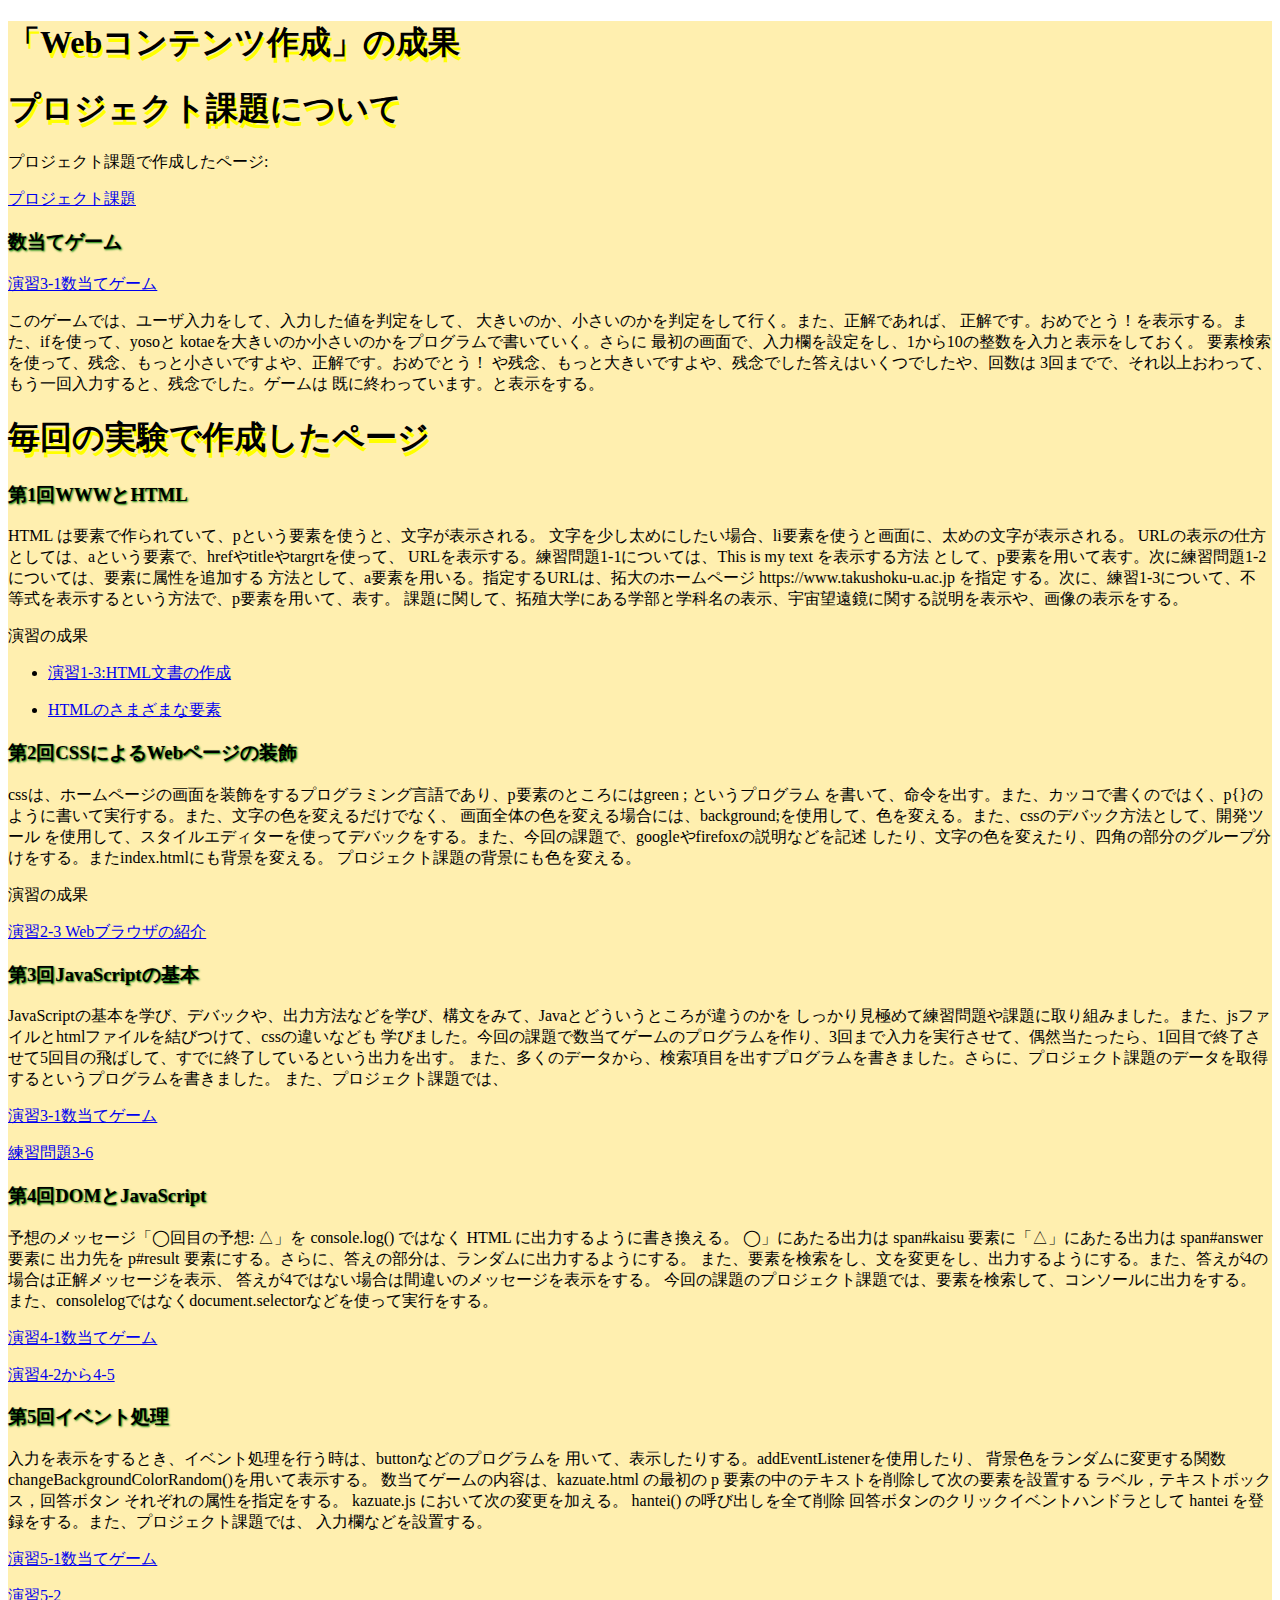
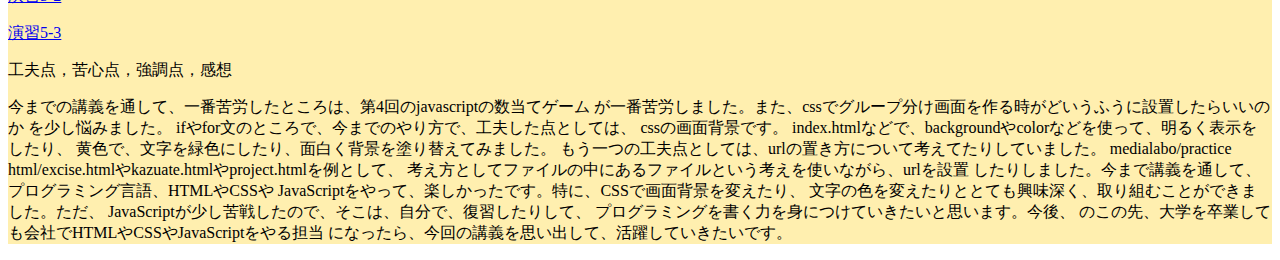
==== index.html @ f4e851ad "ファイル設置" ====
<!DOCTYPE html>
<html>
  <head>
    <meta charset="utf-8">
    <title><h1>「Webコンテンツ作成」の成果</h1></title>
    <link rel="stylesheet" href="style.css">
  </head>
  <body>
    <div>
    <h1>「Webコンテンツ作成」の成果</h1>
    <h1>プロジェクト課題について</h1>
    <p>プロジェクト課題で作成したページ:</p>
    <p><a href="project.html"
                title="./practice-html/project.html"
            target="_blank">プロジェクト課題</a></p>
            <h3>数当てゲーム</h3>
            <p><a href="kazuate.html"
              title="kazuate.html"
               target="_blank">演習3-1数当てゲーム</a></p>
               <p>このゲームでは、ユーザ入力をして、入力した値を判定をして、
                  大きいのか、小さいのかを判定をして行く。また、正解であれば、
                  正解です。おめでとう！を表示する。また、ifを使って、yosoと
                  kotaeを大きいのか小さいのかをプログラムで書いていく。さらに
                  最初の画面で、入力欄を設定をし、1から10の整数を入力と表示をしておく。
                  要素検索を使って、残念、もっと小さいですよや、正解です。おめでとう！
                  や残念、もっと大きいですよや、残念でした答えはいくつでしたや、回数は
                  3回までで、それ以上おわって、もう一回入力すると、残念でした。ゲームは
                  既に終わっています。と表示をする。
                  
               </p>
    <h1>毎回の実験で作成したページ</h1>
    
    <h3>第1回WWWとHTML</h3>
    <p>HTML は要素で作られていて、pという要素を使うと、文字が表示される。
      文字を少し太めにしたい場合、li要素を使うと画面に、太めの文字が表示される。
      URLの表示の仕方としては、aという要素で、hrefやtitleやtargrtを使って、
      URLを表示する。練習問題1-1については、This is my text を表示する方法
      として、p要素を用いて表す。次に練習問題1-2については、要素に属性を追加する
      方法として、a要素を用いる。指定するURLは、拓大のホームページ https://www.takushoku-u.ac.jp を指定
      する。次に、練習1-3について、不等式を表示するという方法で、p要素を用いて、表す。
      課題に関して、拓殖大学にある学部と学科名の表示、宇宙望遠鏡に関する説明を表示や、画像の表示をする。
    </p>
    <p>演習の成果</p>
    <ul>
         <li> <p><a href="practice-html/structure.html"
                title="./practice-html/structure.html"
            target="_blank">演習1-3:HTML文書の作成</a></p></li>
          <li>  <p><a href="practice-html/elements.html"
                title="./practice-html/elements.html"
                target="_blank">HTMLのさまざまな要素</a></p></li>
              </ul>
    <h3>第2回CSSによるWebページの装飾</h3>
<p>cssは、ホームページの画面を装飾をするプログラミング言語であり、p要素のところにはgreen ; というプログラム
  を書いて、命令を出す。また、カッコで書くのではく、p{}のように書いて実行する。また、文字の色を変えるだけでなく、
  画面全体の色を変える場合には、background;を使用して、色を変える。また、cssのデバック方法として、開発ツール
  を使用して、スタイルエディターを使ってデバックをする。また、今回の課題で、googleやfirefoxの説明などを記述
  したり、文字の色を変えたり、四角の部分のグループ分けをする。またindex.htmlにも背景を変える。
  プロジェクト課題の背景にも色を変える。
</p>
<p>演習の成果</p>
<p><a href="practice-css/browser-intro.html"
  title="./practice-css/browser-intro.html"
target="_blank">演習2-3 Webブラウザの紹介</a></p>
    <h3>第3回JavaScriptの基本</h3>
    <p>JavaScriptの基本を学び、デバックや、出力方法などを学び、構文をみて、Javaとどういうところが違うのかを
      しっかり見極めて練習問題や課題に取り組みました。また、jsファイルとhtmlファイルを結びつけて、cssの違いなども
      学びました。今回の課題で数当てゲームのプログラムを作り、3回まで入力を実行させて、偶然当たったら、1回目で終了させて5回目の飛ばして、すでに終了しているという出力を出す。
      また、多くのデータから、検索項目を出すプログラムを書きました。さらに、プロジェクト課題のデータを取得するというプログラムを書きました。
      また、プロジェクト課題では、
      </p>
    <p><a href="kazuate.html"
          title="kazuate.html"
           target="_blank">演習3-1数当てゲーム</a></p>
           <p><a href="practice.js/obj-practice.html"
                  title="practice.js/obj-practice.html"
                   target="_blank">練習問題3-6</a></p>
    <h3>第4回DOMとJavaScript</h3>
<p>予想のメッセージ「◯回目の予想: △」を console.log() ではなく HTML に出力するように書き換える。
  ◯」にあたる出力は span#kaisu 要素に「△」にあたる出力は span#answer 要素に
出力先を p#result 要素にする。さらに、答えの部分は、ランダムに出力するようにする。
また、要素を検索をし、文を変更をし、出力するようにする。また、答えが4の場合は正解メッセージを表示、
答えが4ではない場合は間違いのメッセージを表示をする。
今回の課題のプロジェクト課題では、要素を検索して、コンソールに出力をする。
また、consolelogではなくdocument.selectorなどを使って実行をする。
</p>
<p><a href="kazuate.html"
  title="kazuate.html"
  target="_blank">演習4-1数当てゲーム</a></p>
  <p><a href="practice-dom/dom-exercise.html"
        title="practice-dom/dom-exercise.html"
        target="_blank">演習4-2から4-5</a></p>
    <h3>第5回イベント処理</h3>
    <p>入力を表示をするとき、イベント処理を行う時は、buttonなどのプログラムを
      用いて、表示したりする。addEventListenerを使用したり、
      背景色をランダムに変更する関数 changeBackgroundColorRandom()を用いて表示する。
      数当てゲームの内容は、kazuate.html の最初の p 要素の中のテキストを削除して次の要素を設置する
      ラベル，テキストボックス，回答ボタン
      それぞれの属性を指定をする。
      kazuate.js において次の変更を加える。
      hantei() の呼び出しを全て削除
      回答ボタンのクリックイベントハンドラとして hantei を登録をする。また、プロジェクト課題では、
      入力欄などを設置する。
      <p><a href="kazuate.html"
        title="kazuate.html"
        target="_blank">演習5-1数当てゲーム</a></p>
        <p><a href="practice-event/event-intro.html"
          title="practice-event/event-intro.html"
          target="_blank">演習5-2</a></p>
          <p><a href="practice-event/event-list.html"
            title="practice-event/event-list.html"
            target="_blank">演習5-3</a></p>
            <li>工夫点，苦心点，強調点，感想</li>
            <p>今までの講義を通して、一番苦労したところは、第4回のjavascriptの数当てゲーム
              が一番苦労しました。また、cssでグループ分け画面を作る時がどいうふうに設置したらいいのか
              を少し悩みました。
              ifやfor文のところで、今までのやり方で、工夫した点としては、
              cssの画面背景です。
              index.htmlなどで、backgroundやcolorなどを使って、明るく表示をしたり、
              黄色で、文字を緑色にしたり、面白く背景を塗り替えてみました。
              もう一つの工夫点としては、urlの置き方について考えてたりしていました。
              medialabo/practice html/excise.htmlやkazuate.htmlやproject.htmlを例として、
              考え方としてファイルの中にあるファイルという考えを使いながら、urlを設置
              したりしました。今まで講義を通して、プログラミング言語、HTMLやCSSや
              JavaScriptをやって、楽しかったです。特に、CSSで画面背景を変えたり、
              文字の色を変えたりととても興味深く、取り組むことができました。ただ、
              JavaScriptが少し苦戦したので、そこは、自分で、復習したりして、
              プログラミングを書く力を身につけていきたいと思います。今後、
              のこの先、大学を卒業しても会社でHTMLやCSSやJavaScriptをやる担当
              になったら、今回の講義を思い出して、活躍していきたいです。

            </p>
    </p>
  </div>
  </body>
</html>
---- style.css ----
h1 {
    text-shadow: yellow 2px 5px;
}
h3 {
    text-shadow: 1px 1px 2px green;
}
div {
	
	
	
	
	
	background-color: #ffefaf;
}
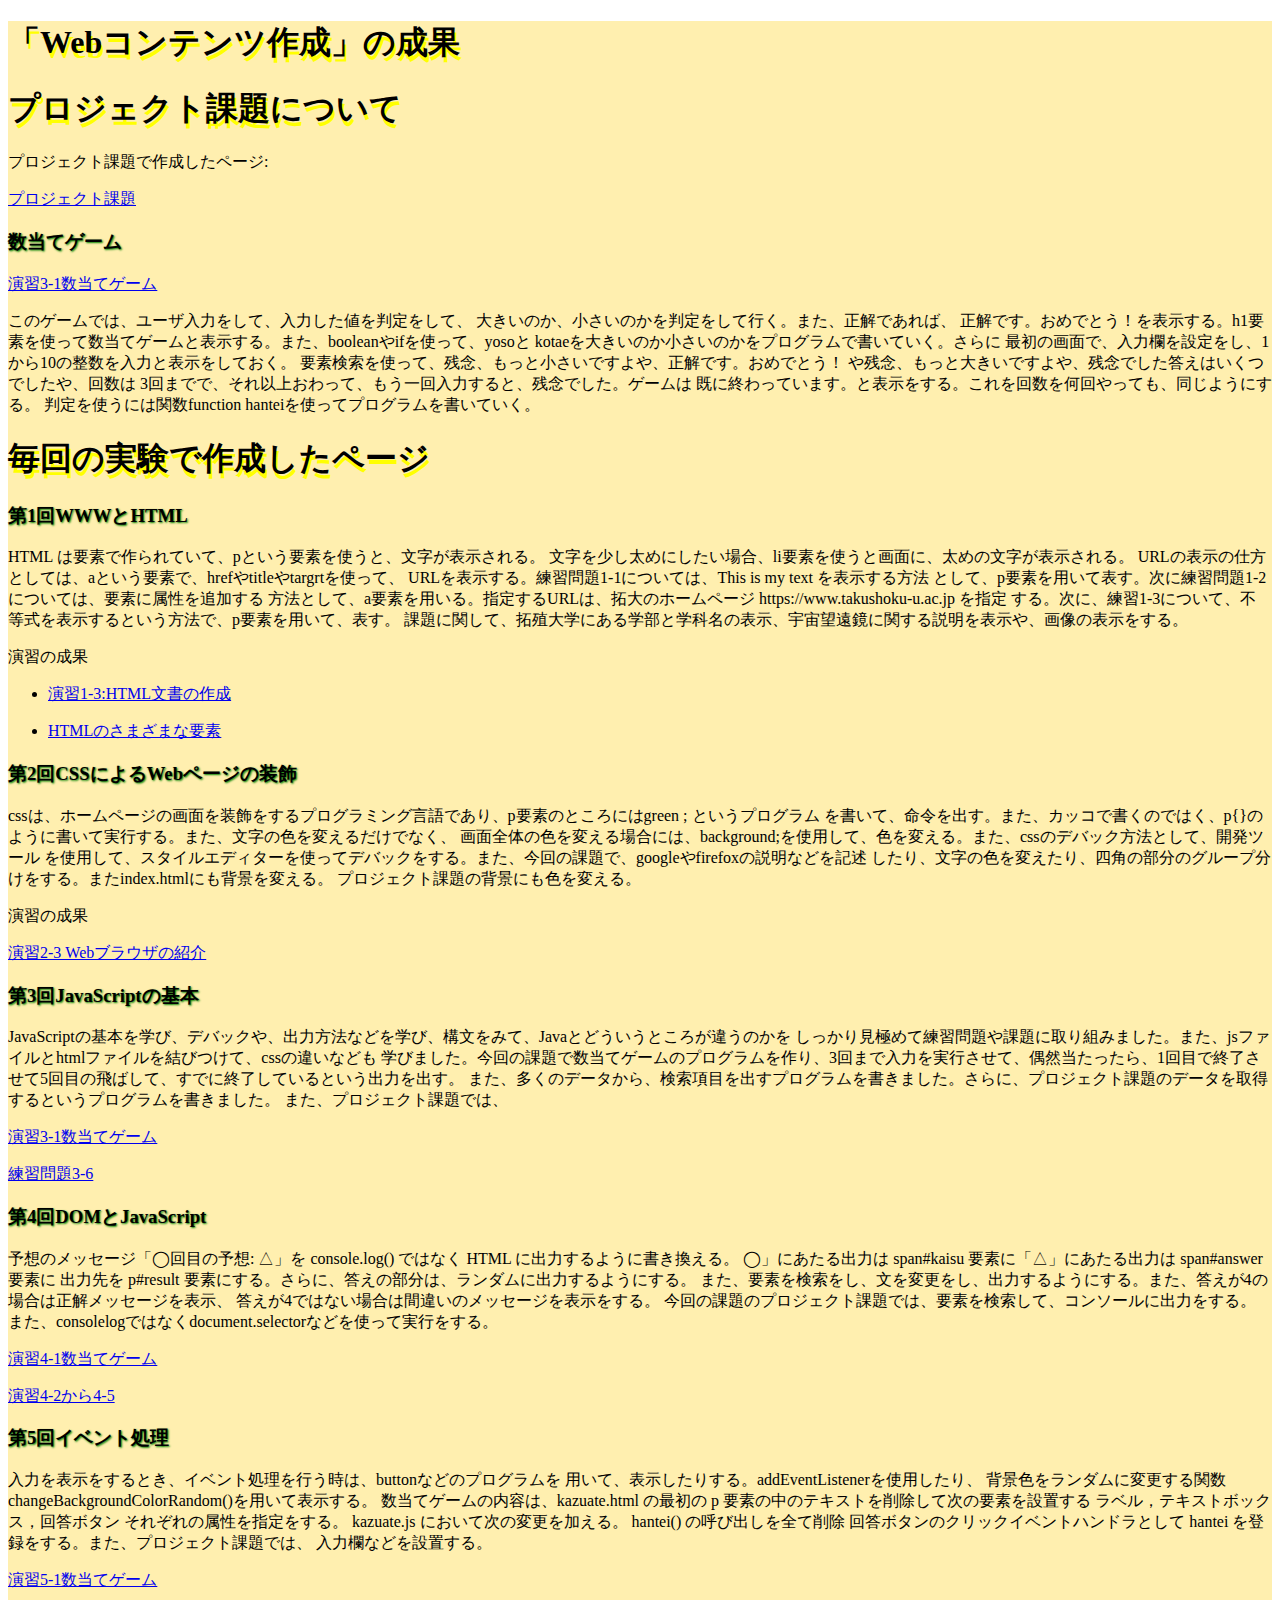
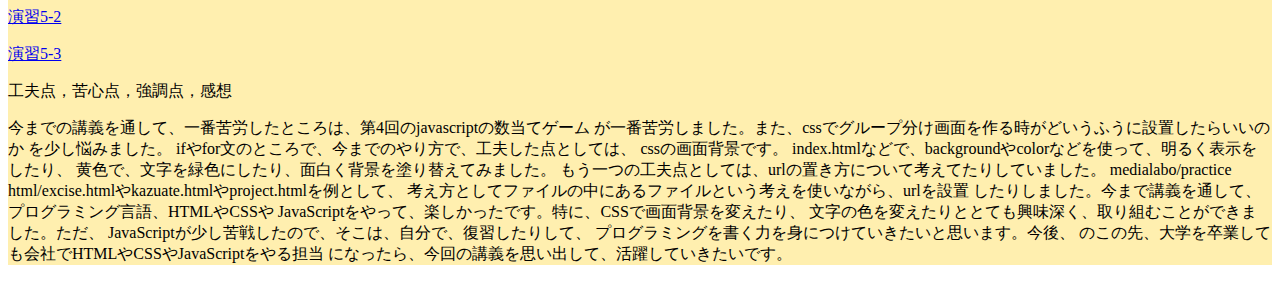
==== commit 1039ab39: "ファイル設置" ====
--- a/index.html
+++ b/index.html
@@ -19,14 +19,14 @@
                target="_blank">演習3-1数当てゲーム</a></p>
                <p>このゲームでは、ユーザ入力をして、入力した値を判定をして、
                   大きいのか、小さいのかを判定をして行く。また、正解であれば、
-                  正解です。おめでとう！を表示する。また、ifを使って、yosoと
+                  正解です。おめでとう！を表示する。h1要素を使って数当てゲームと表示する。また、booleanやifを使って、yosoと
                   kotaeを大きいのか小さいのかをプログラムで書いていく。さらに
                   最初の画面で、入力欄を設定をし、1から10の整数を入力と表示をしておく。
                   要素検索を使って、残念、もっと小さいですよや、正解です。おめでとう！
                   や残念、もっと大きいですよや、残念でした答えはいくつでしたや、回数は
                   3回までで、それ以上おわって、もう一回入力すると、残念でした。ゲームは
-                  既に終わっています。と表示をする。
-                  
+                  既に終わっています。と表示をする。これを回数を何回やっても、同じようにする。
+                  判定を使うには関数function hanteiを使ってプログラムを書いていく。
                </p>
     <h1>毎回の実験で作成したページ</h1>
     
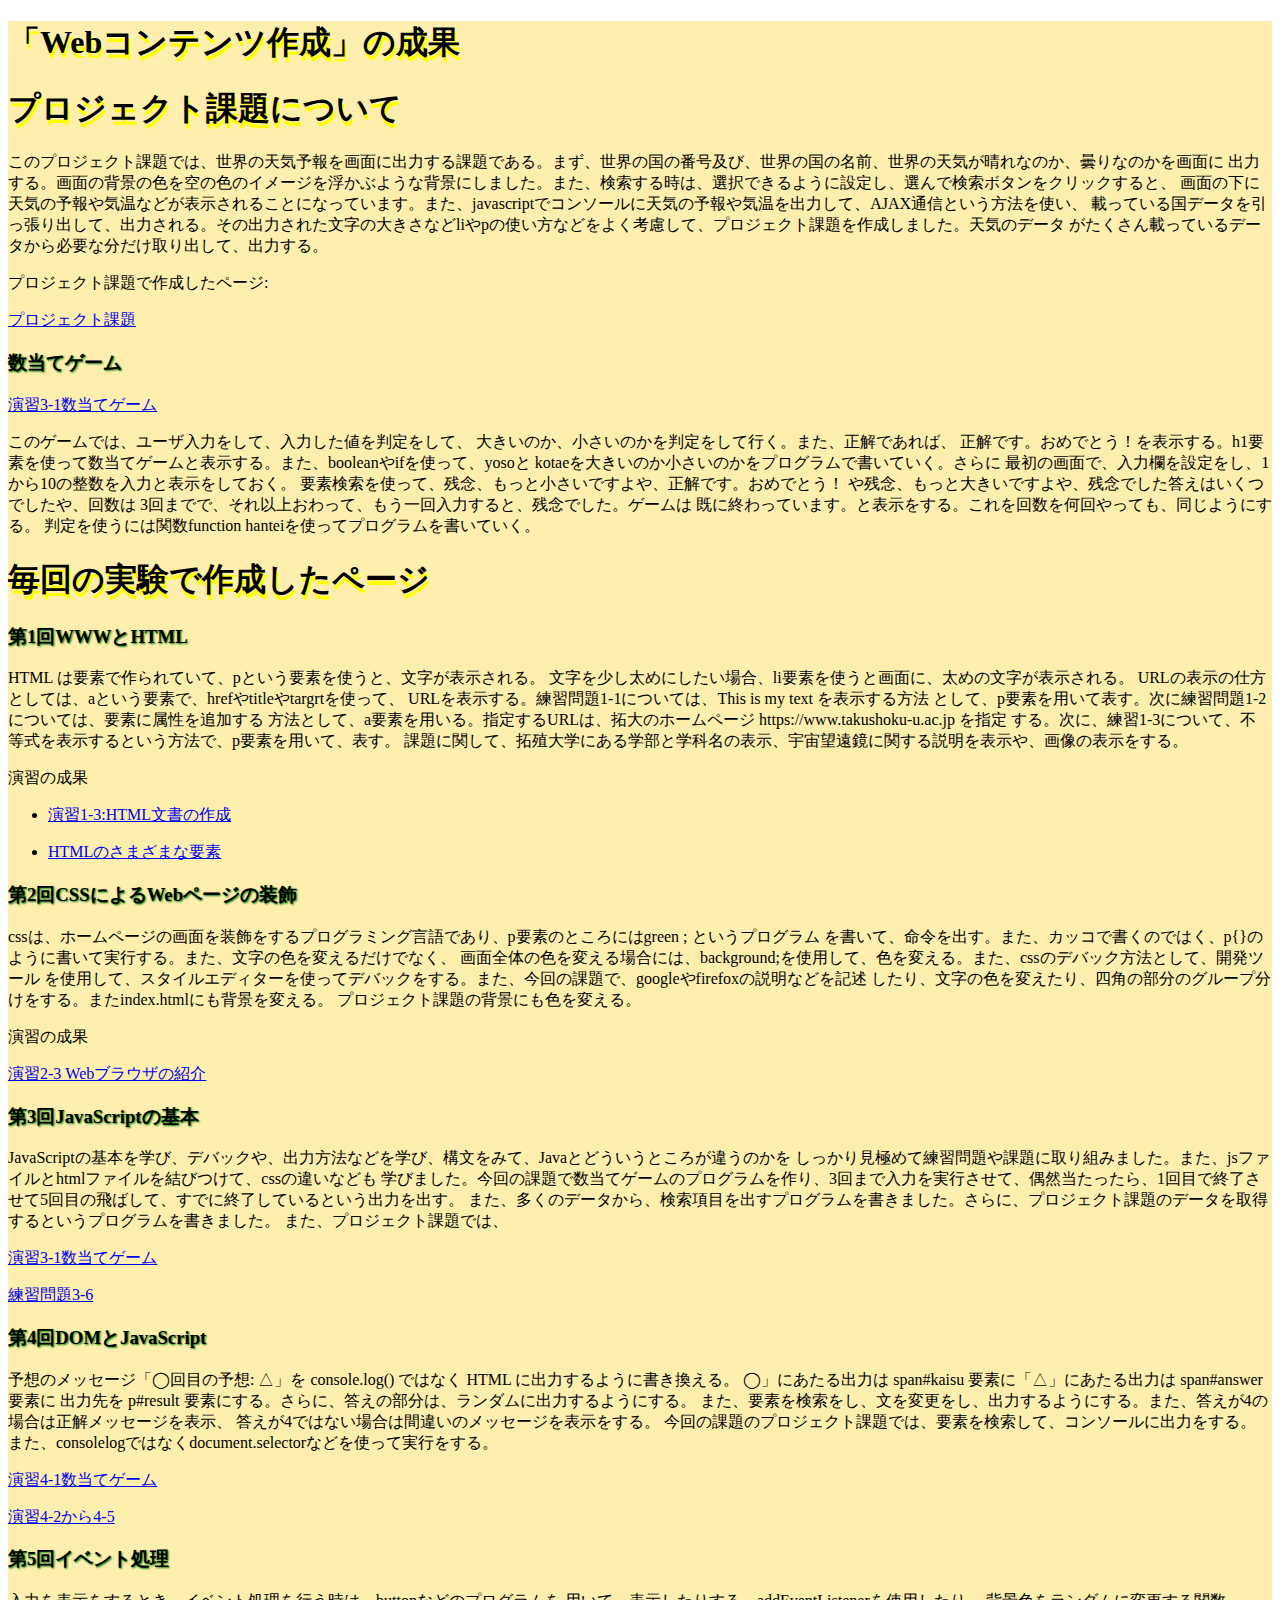
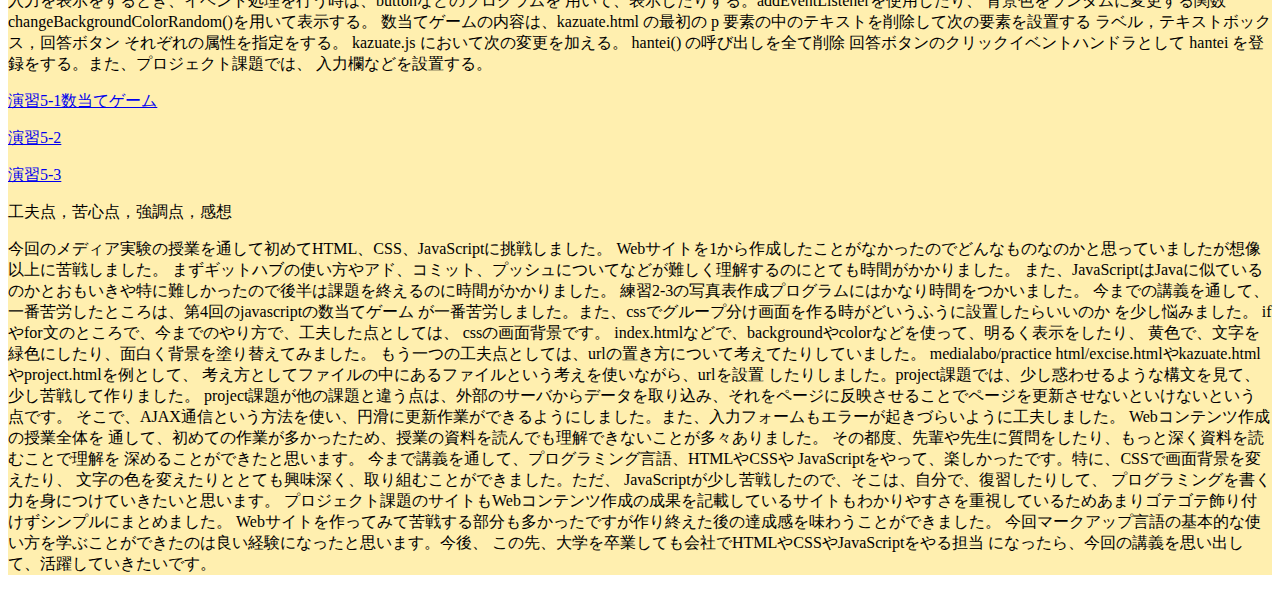
==== commit 670d1501: "ファイル設置" ====
--- a/index.html
+++ b/index.html
@@ -9,6 +9,11 @@
     <div>
     <h1>「Webコンテンツ作成」の成果</h1>
     <h1>プロジェクト課題について</h1>
+    このプロジェクト課題では、世界の天気予報を画面に出力する課題である。まず、世界の国の番号及び、世界の国の名前、世界の天気が晴れなのか、曇りなのかを画面に
+    出力する。画面の背景の色を空の色のイメージを浮かぶような背景にしました。また、検索する時は、選択できるように設定し、選んで検索ボタンをクリックすると、
+    画面の下に天気の予報や気温などが表示されることになっています。また、javascriptでコンソールに天気の予報や気温を出力して、AJAX通信という方法を使い、
+    載っている国データを引っ張り出して、出力される。その出力された文字の大きさなどliやpの使い方などをよく考慮して、プロジェクト課題を作成しました。天気のデータ
+    がたくさん載っているデータから必要な分だけ取り出して、出力する。
     <p>プロジェクト課題で作成したページ:</p>
     <p><a href="project.html"
                 title="./practice-html/project.html"
@@ -110,7 +115,12 @@
             title="practice-event/event-list.html"
             target="_blank">演習5-3</a></p>
             <li>工夫点，苦心点，強調点，感想</li>
-            <p>今までの講義を通して、一番苦労したところは、第4回のjavascriptの数当てゲーム
+            <p>
+              今回のメディア実験の授業を通して初めてHTML、CSS、JavaScriptに挑戦しました。 Webサイトを1から作成したことがなかったのでどんなものなのかと思っていましたが想像以上に苦戦しました。
+              まずギットハブの使い方やアド、コミット、プッシュについてなどが難しく理解するのにとても時間がかかりました。
+              また、JavaScriptはJavaに似ているのかとおもいきや特に難しかったので後半は課題を終えるのに時間がかかりました。
+              練習2-3の写真表作成プログラムにはかなり時間をつかいました。
+              今までの講義を通して、一番苦労したところは、第4回のjavascriptの数当てゲーム
               が一番苦労しました。また、cssでグループ分け画面を作る時がどいうふうに設置したらいいのか
               を少し悩みました。
               ifやfor文のところで、今までのやり方で、工夫した点としては、
@@ -120,12 +130,20 @@
               もう一つの工夫点としては、urlの置き方について考えてたりしていました。
               medialabo/practice html/excise.htmlやkazuate.htmlやproject.htmlを例として、
               考え方としてファイルの中にあるファイルという考えを使いながら、urlを設置
-              したりしました。今まで講義を通して、プログラミング言語、HTMLやCSSや
+              したりしました。project課題では、少し惑わせるような構文を見て、少し苦戦して作りました。
+              project課題が他の課題と違う点は、外部のサーバからデータを取り込み、それをページに反映させることでページを更新させないといけないという点です。 
+              そこで、AJAX通信という方法を使い、円滑に更新作業ができるようにしました。また、入力フォームもエラーが起きづらいように工夫しました。
+              Webコンテンツ作成の授業全体を 通して、初めての作業が多かったため、授業の資料を読んでも理解できないことが多々ありました。
+              その都度、先輩や先生に質問をしたり、もっと深く資料を読むことで理解を 深めることができたと思います。
+              今まで講義を通して、プログラミング言語、HTMLやCSSや
               JavaScriptをやって、楽しかったです。特に、CSSで画面背景を変えたり、
               文字の色を変えたりととても興味深く、取り組むことができました。ただ、
               JavaScriptが少し苦戦したので、そこは、自分で、復習したりして、
-              プログラミングを書く力を身につけていきたいと思います。今後、
-              のこの先、大学を卒業しても会社でHTMLやCSSやJavaScriptをやる担当
+              プログラミングを書く力を身につけていきたいと思います。
+              プロジェクト課題のサイトもWebコンテンツ作成の成果を記載しているサイトもわかりやすさを重視しているためあまりゴテゴテ飾り付けずシンプルにまとめました。
+               Webサイトを作ってみて苦戦する部分も多かったですが作り終えた後の達成感を味わうことができました。
+               今回マークアップ言語の基本的な使い方を学ぶことができたのは良い経験になったと思います。今後、
+              この先、大学を卒業しても会社でHTMLやCSSやJavaScriptをやる担当
               になったら、今回の講義を思い出して、活躍していきたいです。
 
             </p>
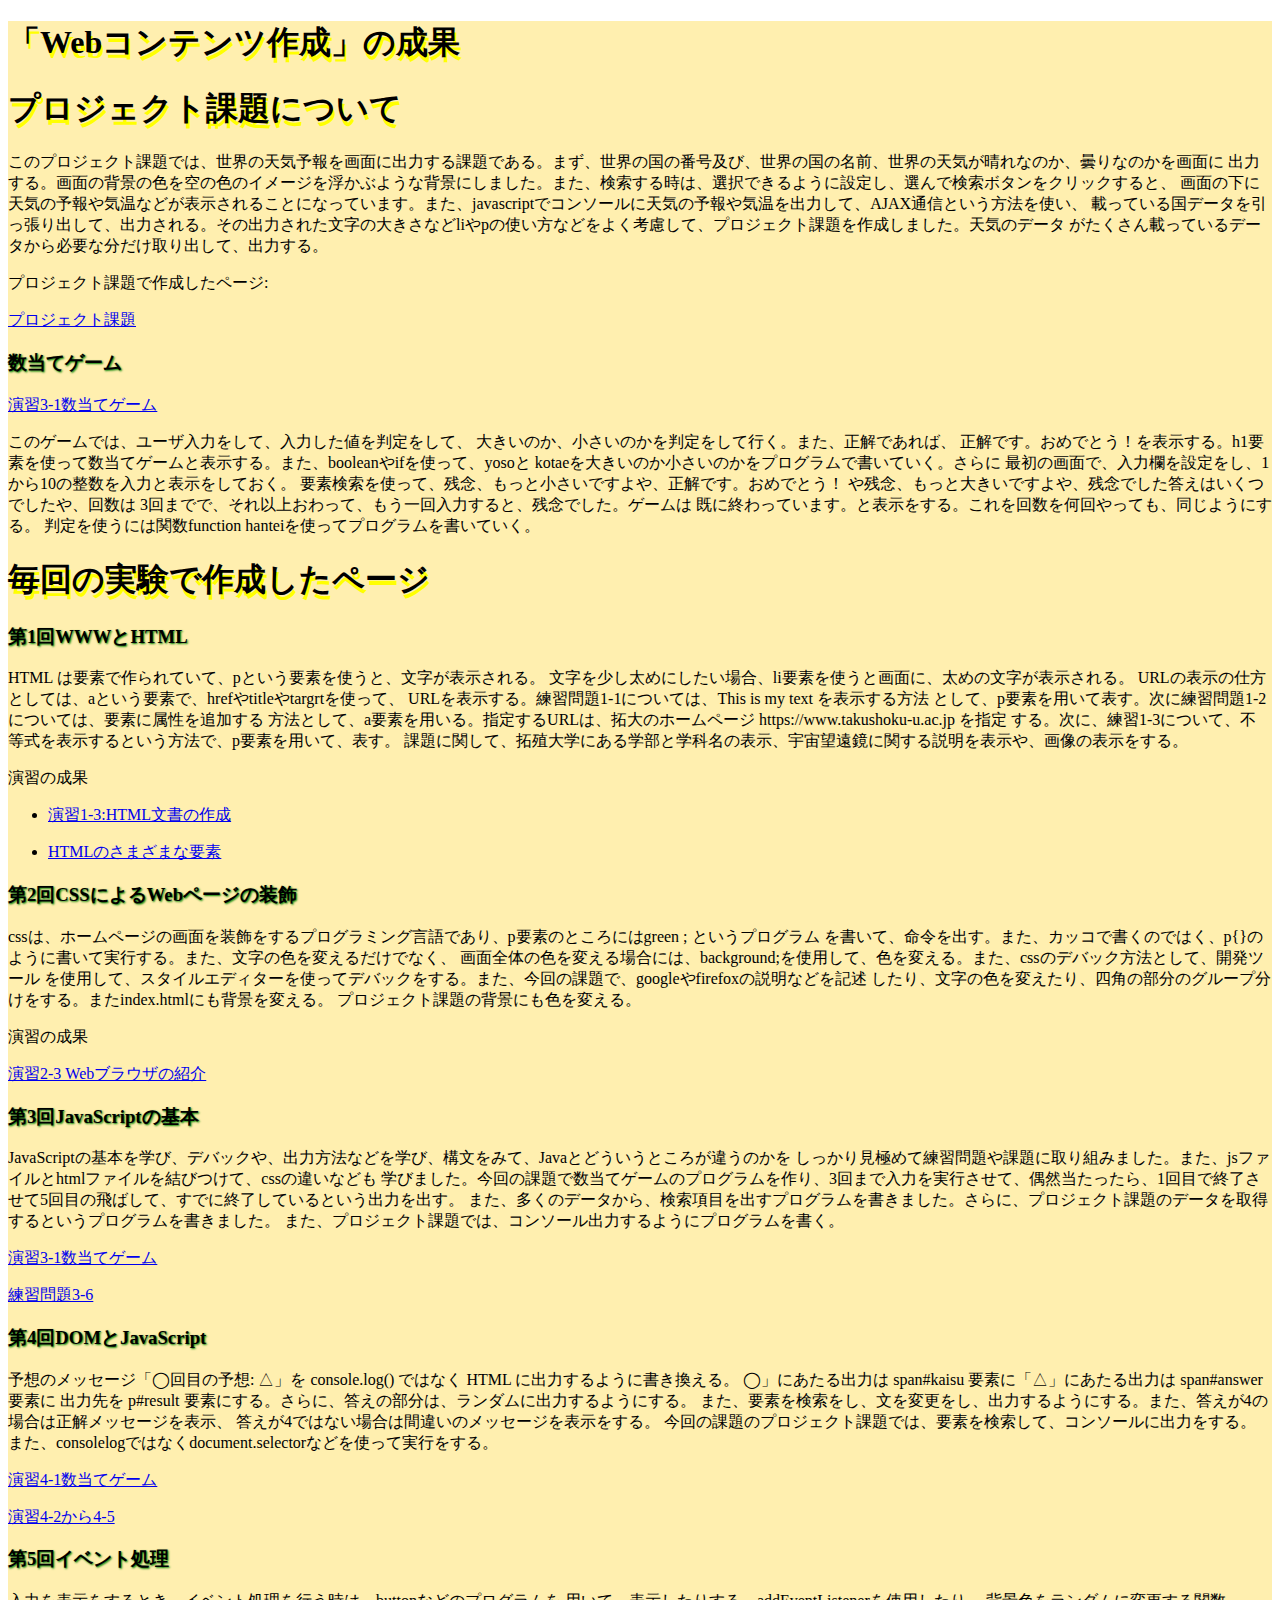
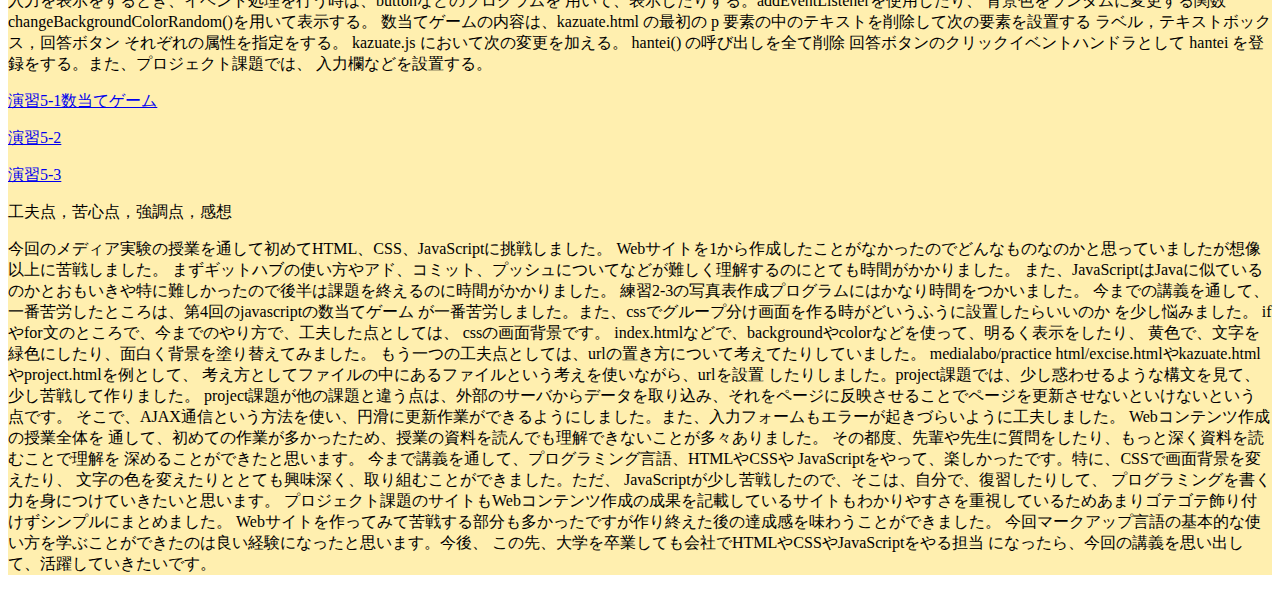
==== commit 84c57fcc: "ファイル設置" ====
--- a/index.html
+++ b/index.html
@@ -71,7 +71,7 @@
       しっかり見極めて練習問題や課題に取り組みました。また、jsファイルとhtmlファイルを結びつけて、cssの違いなども
       学びました。今回の課題で数当てゲームのプログラムを作り、3回まで入力を実行させて、偶然当たったら、1回目で終了させて5回目の飛ばして、すでに終了しているという出力を出す。
       また、多くのデータから、検索項目を出すプログラムを書きました。さらに、プロジェクト課題のデータを取得するというプログラムを書きました。
-      また、プロジェクト課題では、
+      また、プロジェクト課題では、コンソール出力するようにプログラムを書く。
       </p>
     <p><a href="kazuate.html"
           title="kazuate.html"
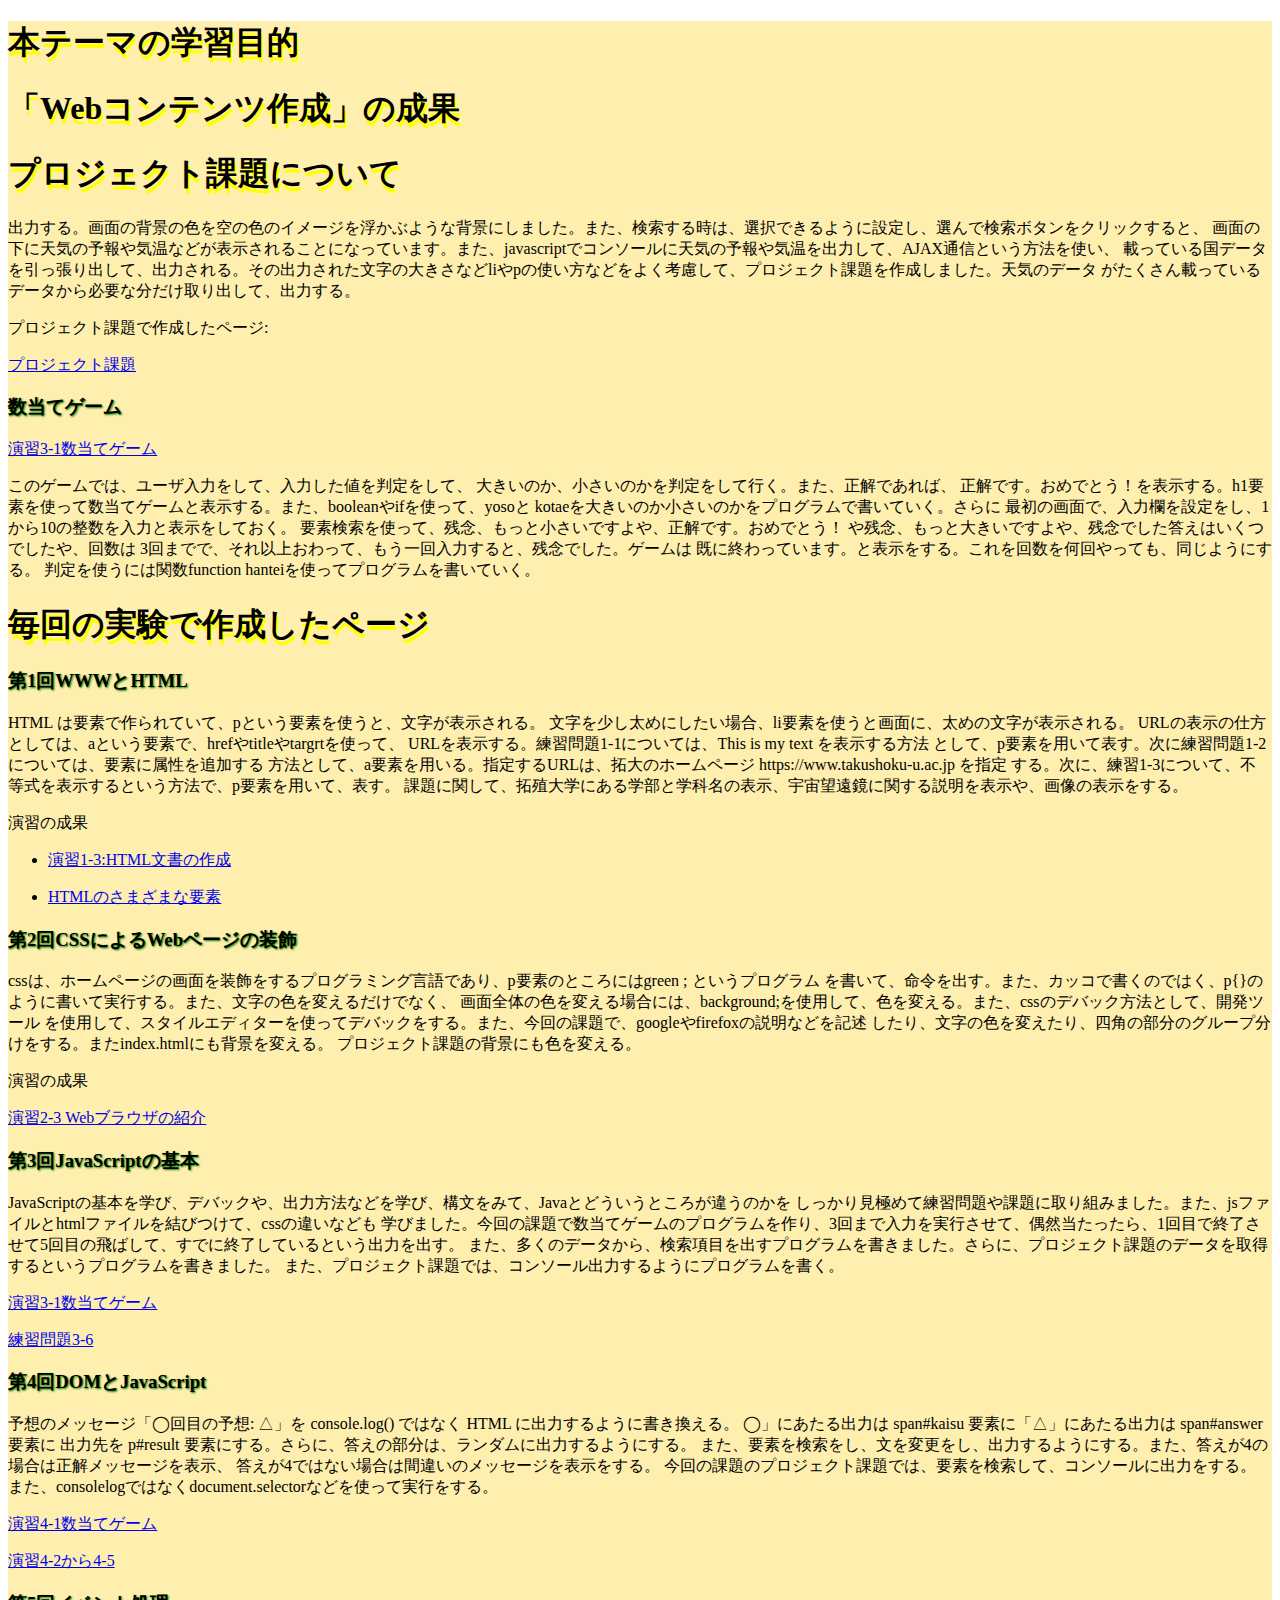
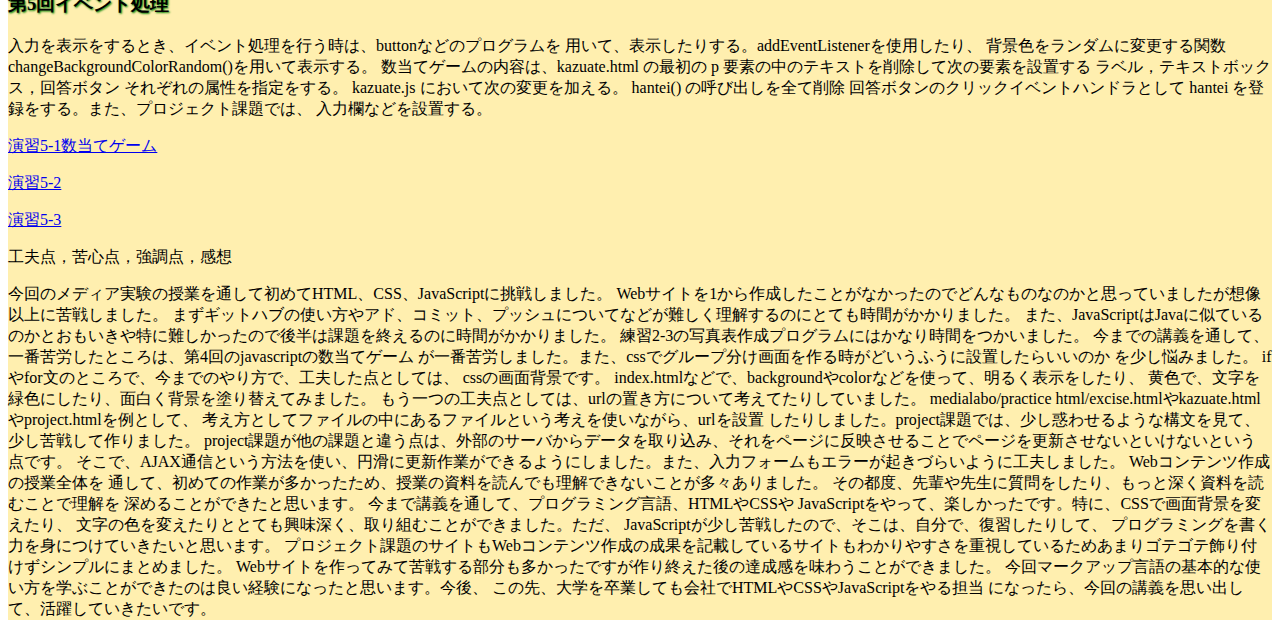
==== commit 3b5da552: "ファイル設置" ====
--- a/index.html
+++ b/index.html
@@ -7,13 +7,14 @@
   </head>
   <body>
     <div>
+      <h1>本テーマの学習目的</h1>
+
     <h1>「Webコンテンツ作成」の成果</h1>
     <h1>プロジェクト課題について</h1>
-    このプロジェクト課題では、世界の天気予報を画面に出力する課題である。まず、世界の国の番号及び、世界の国の名前、世界の天気が晴れなのか、曇りなのかを画面に
-    出力する。画面の背景の色を空の色のイメージを浮かぶような背景にしました。また、検索する時は、選択できるように設定し、選んで検索ボタンをクリックすると、
+    <p>出力する。画面の背景の色を空の色のイメージを浮かぶような背景にしました。また、検索する時は、選択できるように設定し、選んで検索ボタンをクリックすると、
     画面の下に天気の予報や気温などが表示されることになっています。また、javascriptでコンソールに天気の予報や気温を出力して、AJAX通信という方法を使い、
     載っている国データを引っ張り出して、出力される。その出力された文字の大きさなどliやpの使い方などをよく考慮して、プロジェクト課題を作成しました。天気のデータ
-    がたくさん載っているデータから必要な分だけ取り出して、出力する。
+    がたくさん載っているデータから必要な分だけ取り出して、出力する。</p>
     <p>プロジェクト課題で作成したページ:</p>
     <p><a href="project.html"
                 title="./practice-html/project.html"
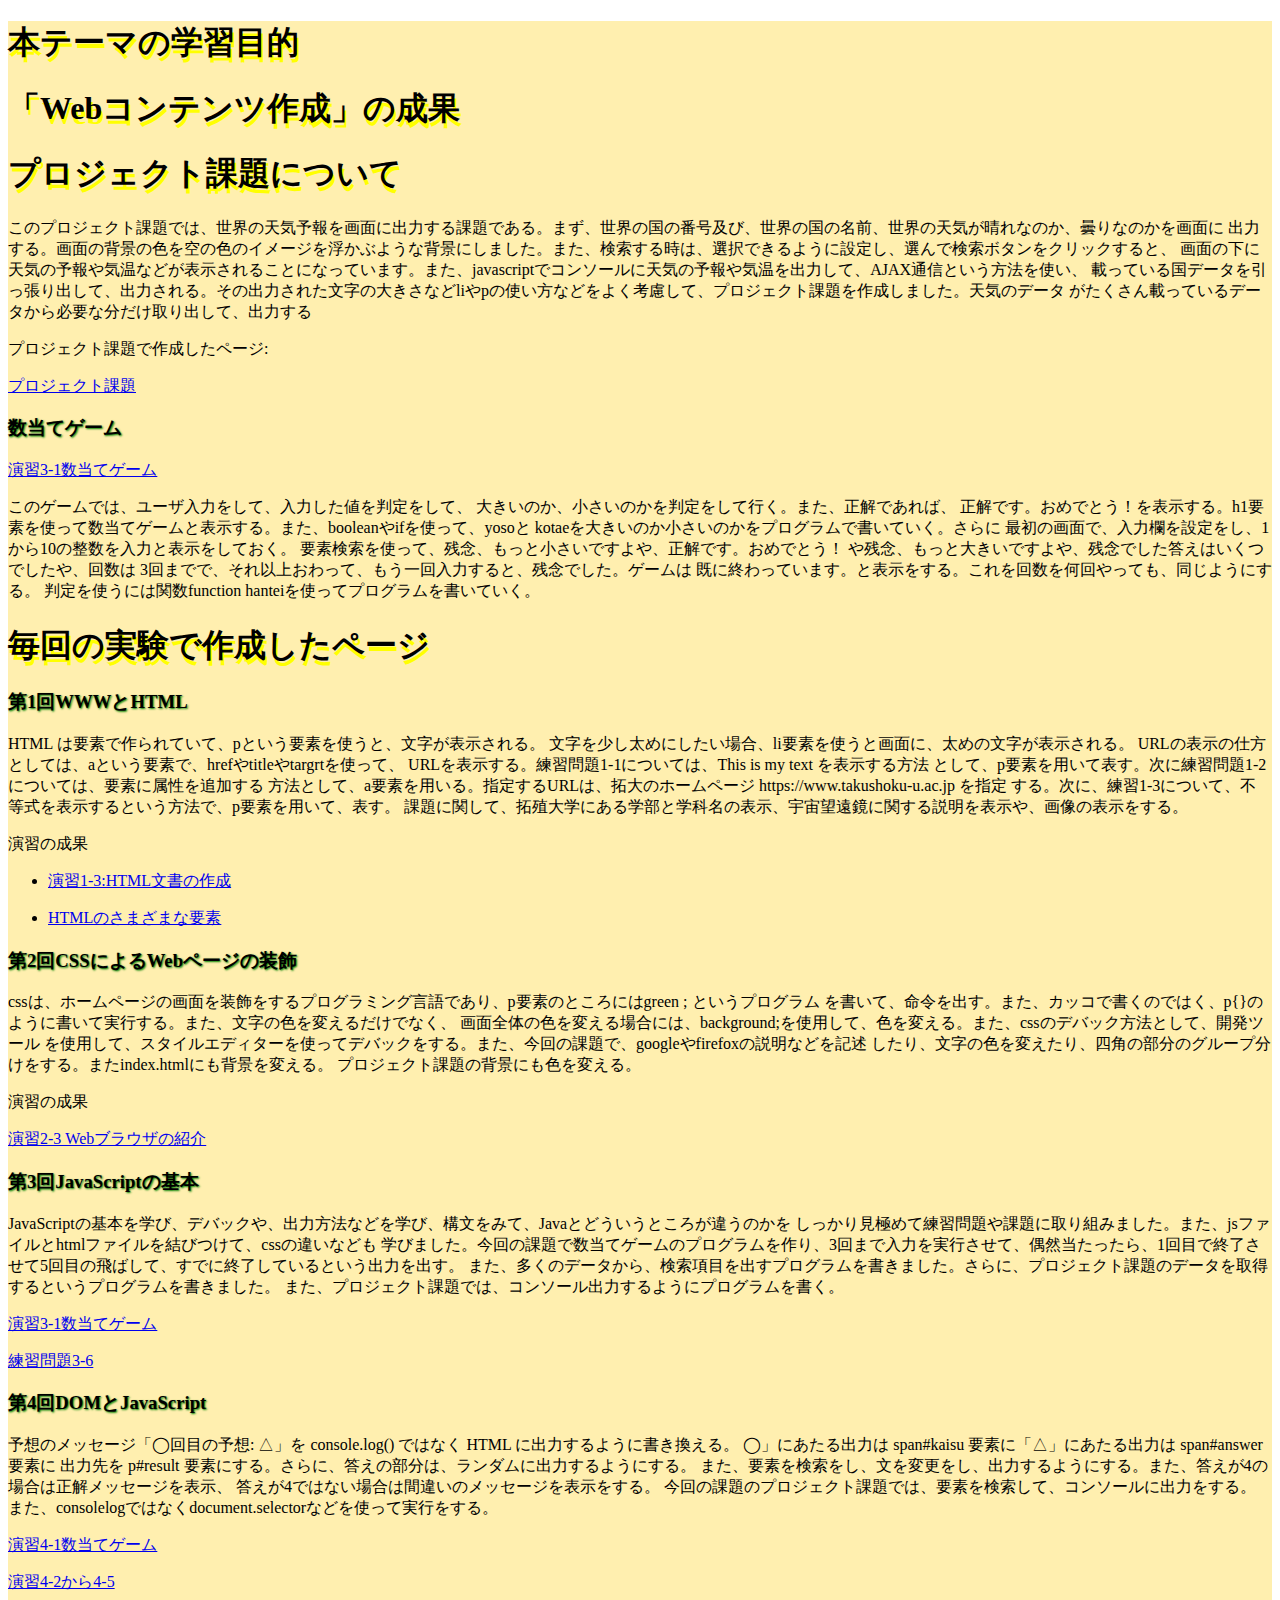
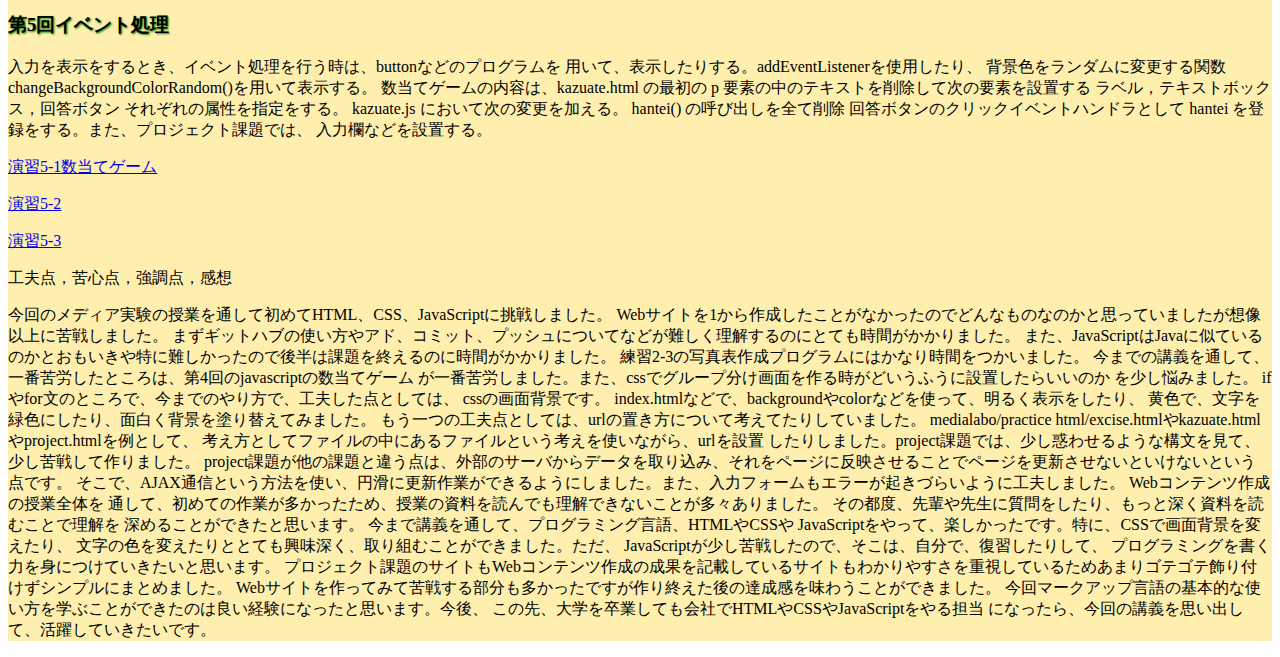
==== commit b4b61d60: "ファイル設置" ====
--- a/index.html
+++ b/index.html
@@ -8,13 +8,14 @@
   <body>
     <div>
       <h1>本テーマの学習目的</h1>
-
+      
     <h1>「Webコンテンツ作成」の成果</h1>
     <h1>プロジェクト課題について</h1>
-    <p>出力する。画面の背景の色を空の色のイメージを浮かぶような背景にしました。また、検索する時は、選択できるように設定し、選んで検索ボタンをクリックすると、
+    <p>このプロジェクト課題では、世界の天気予報を画面に出力する課題である。まず、世界の国の番号及び、世界の国の名前、世界の天気が晴れなのか、曇りなのかを画面に
+    出力する。画面の背景の色を空の色のイメージを浮かぶような背景にしました。また、検索する時は、選択できるように設定し、選んで検索ボタンをクリックすると、
     画面の下に天気の予報や気温などが表示されることになっています。また、javascriptでコンソールに天気の予報や気温を出力して、AJAX通信という方法を使い、
     載っている国データを引っ張り出して、出力される。その出力された文字の大きさなどliやpの使い方などをよく考慮して、プロジェクト課題を作成しました。天気のデータ
-    がたくさん載っているデータから必要な分だけ取り出して、出力する。</p>
+    がたくさん載っているデータから必要な分だけ取り出して、出力する</p>
     <p>プロジェクト課題で作成したページ:</p>
     <p><a href="project.html"
                 title="./practice-html/project.html"
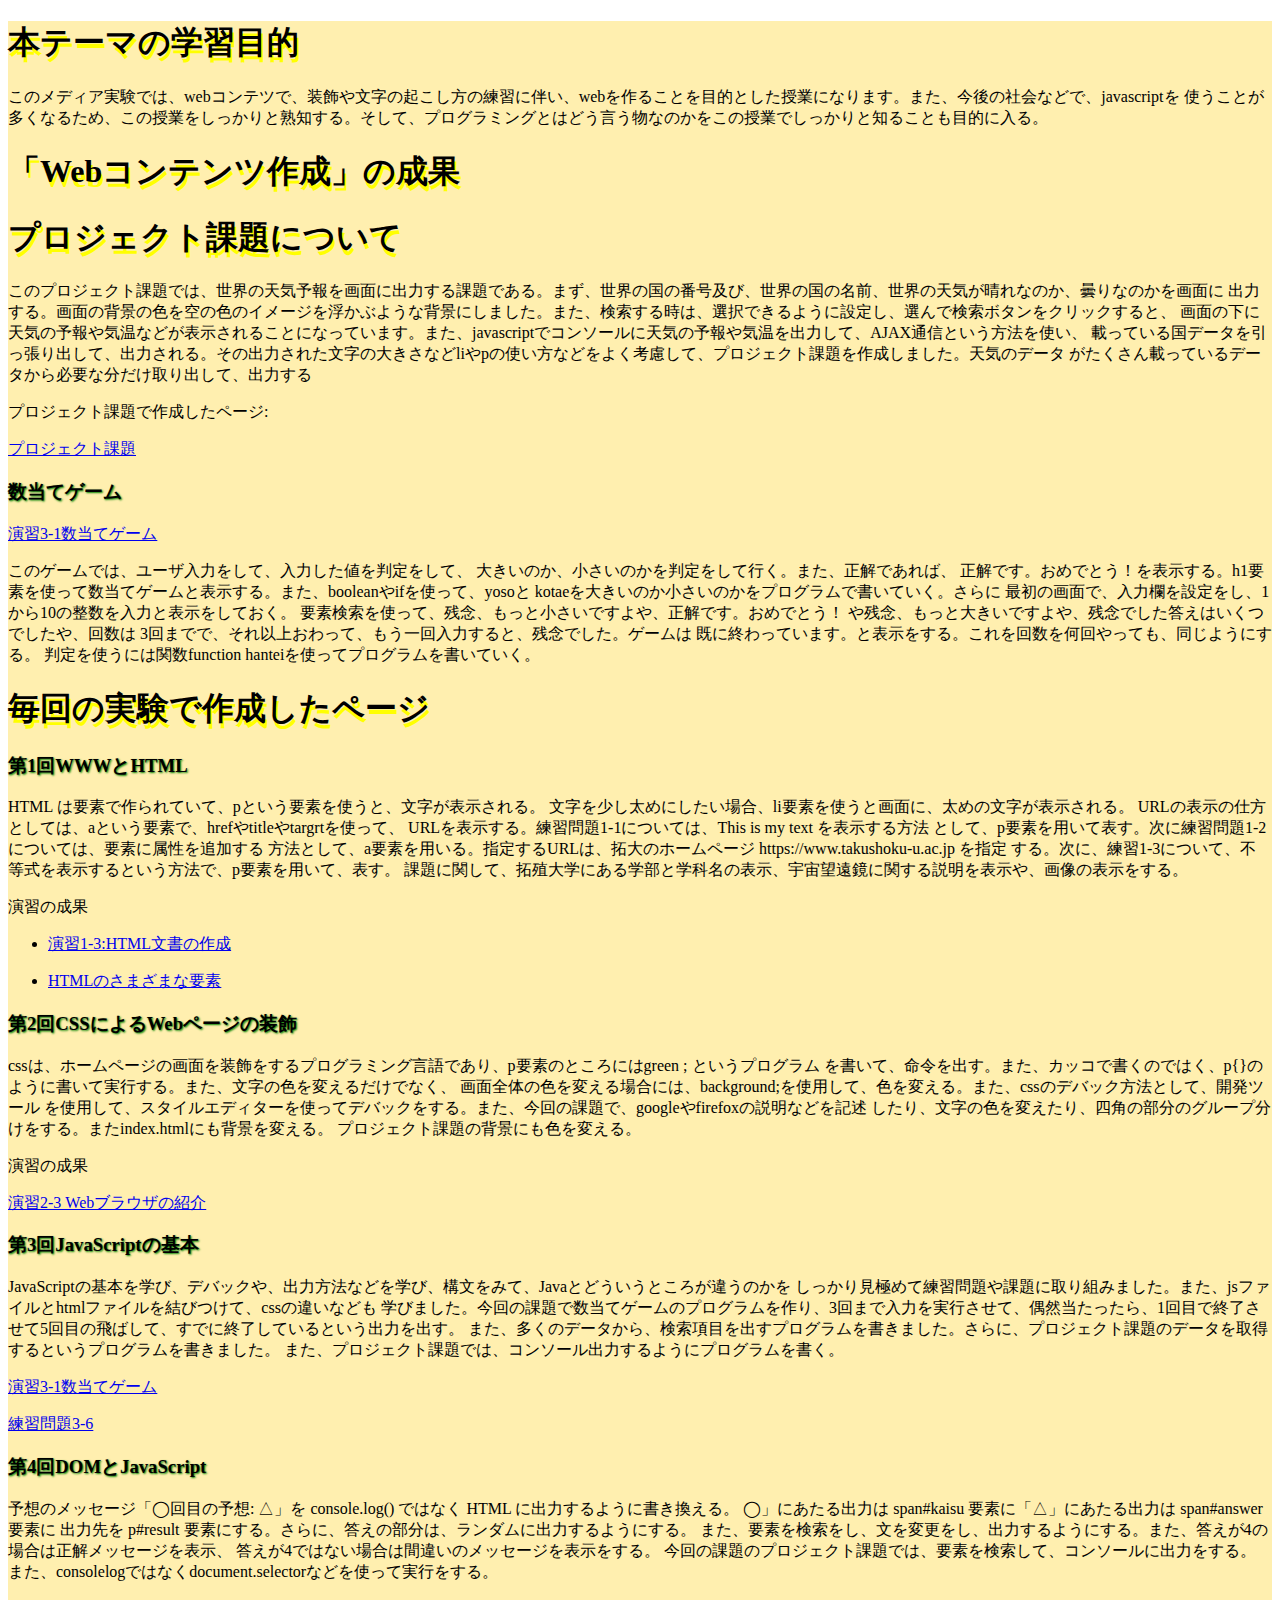
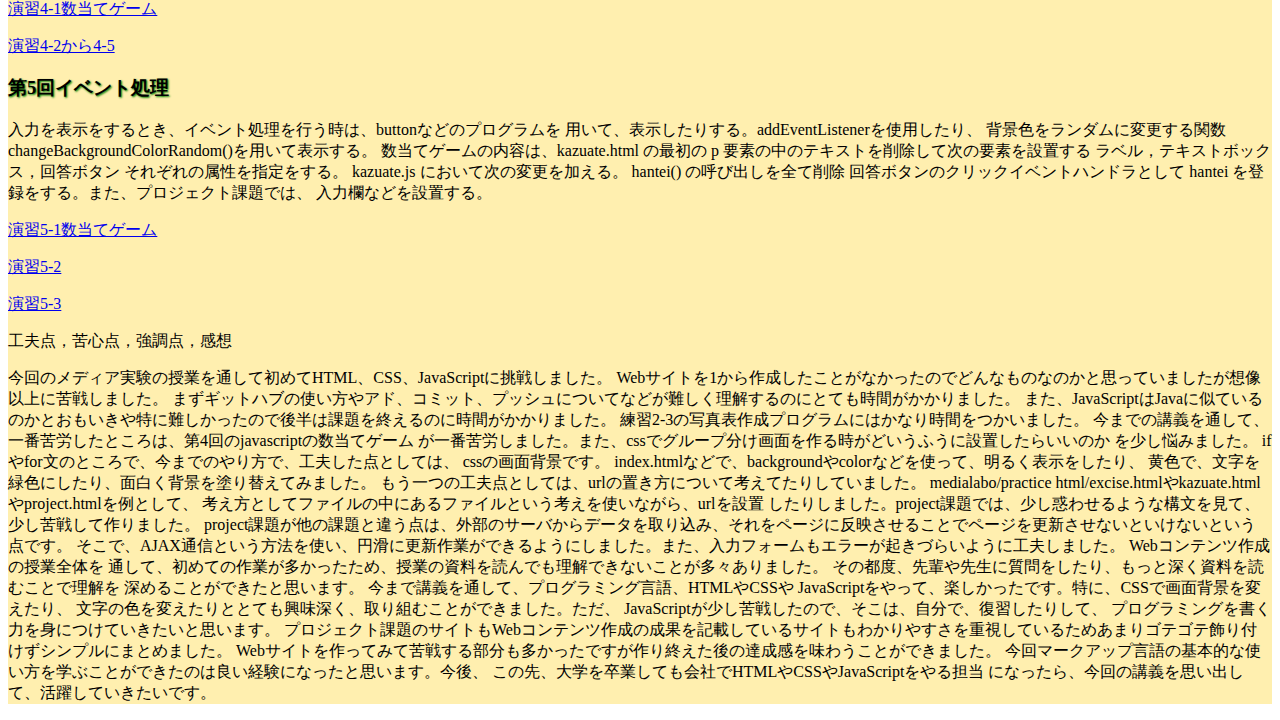
==== commit b6b3b6fc: "ファイル設置" ====
--- a/index.html
+++ b/index.html
@@ -8,7 +8,9 @@
   <body>
     <div>
       <h1>本テーマの学習目的</h1>
-      
+      <p>このメディア実験では、webコンテツで、装飾や文字の起こし方の練習に伴い、webを作ることを目的とした授業になります。また、今後の社会などで、javascriptを
+        使うことが多くなるため、この授業をしっかりと熟知する。そして、プログラミングとはどう言う物なのかをこの授業でしっかりと知ることも目的に入る。
+      </p>
     <h1>「Webコンテンツ作成」の成果</h1>
     <h1>プロジェクト課題について</h1>
     <p>このプロジェクト課題では、世界の天気予報を画面に出力する課題である。まず、世界の国の番号及び、世界の国の名前、世界の天気が晴れなのか、曇りなのかを画面に
